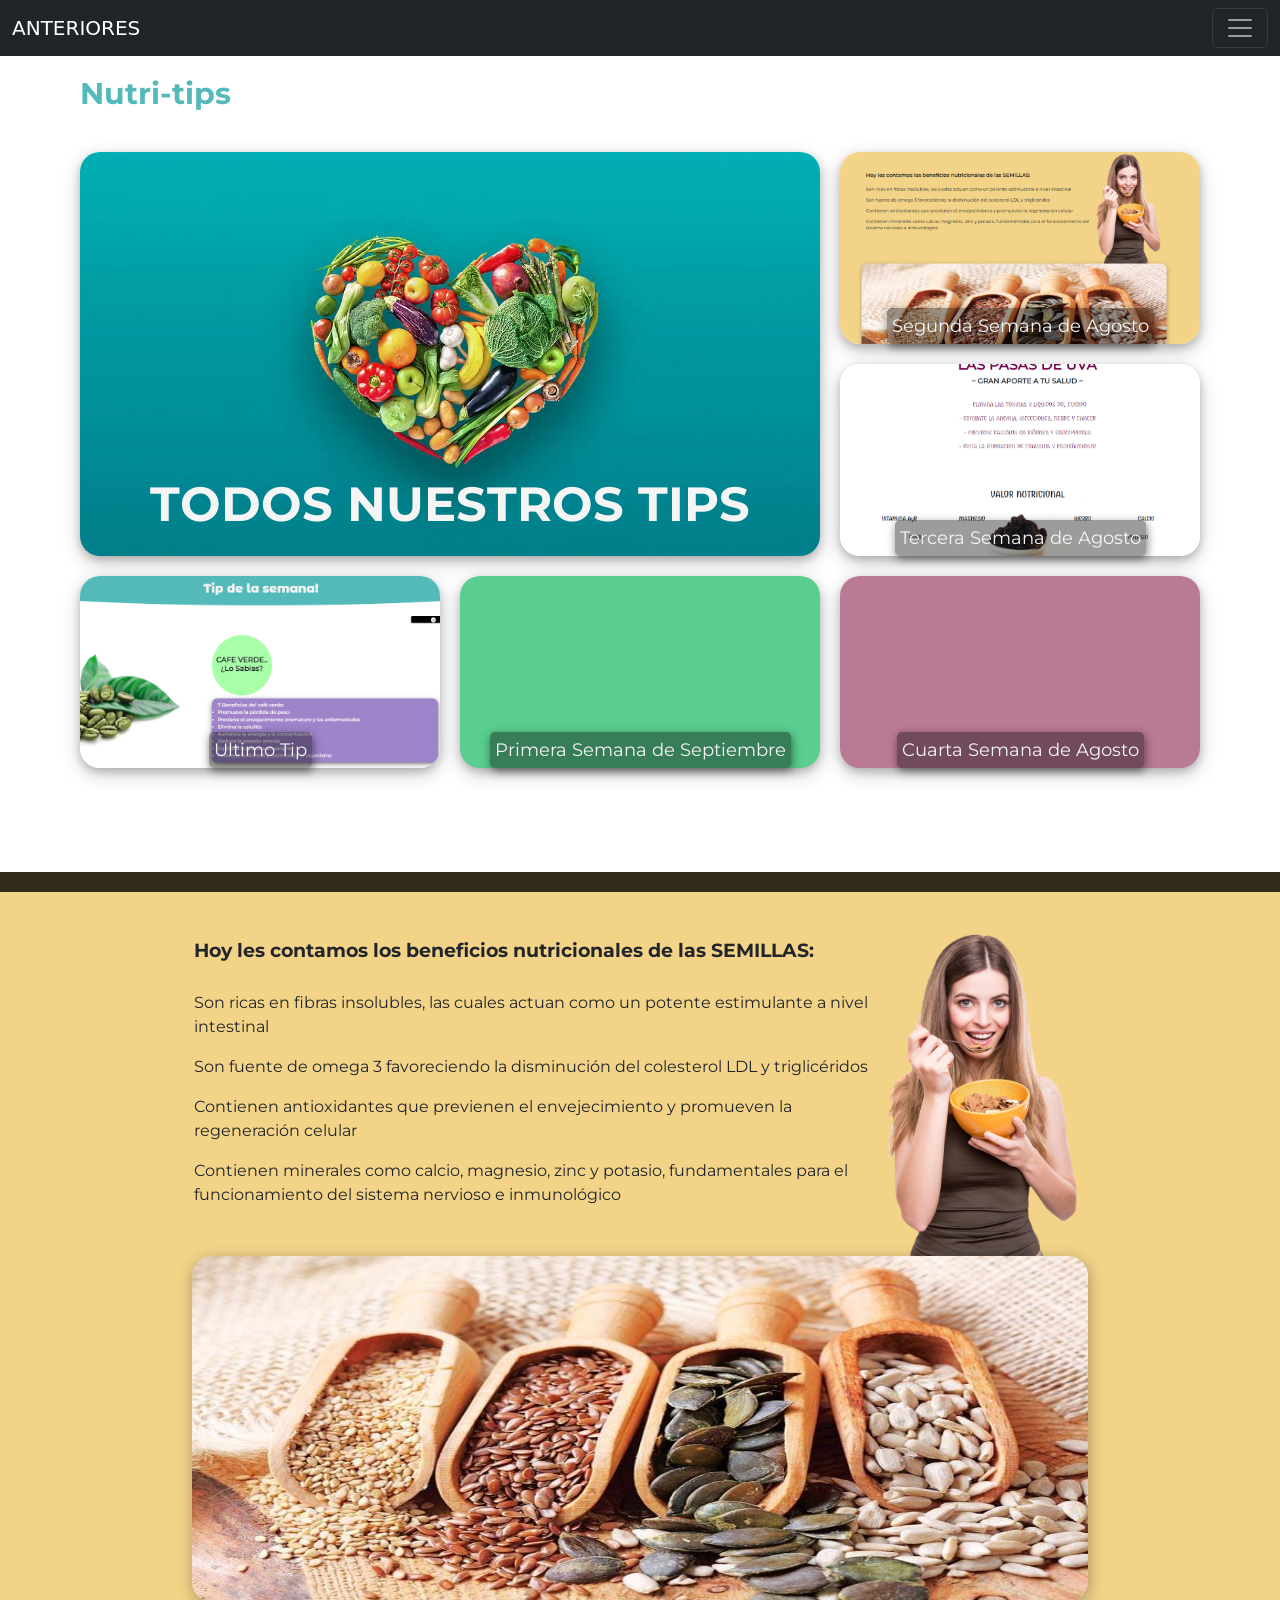
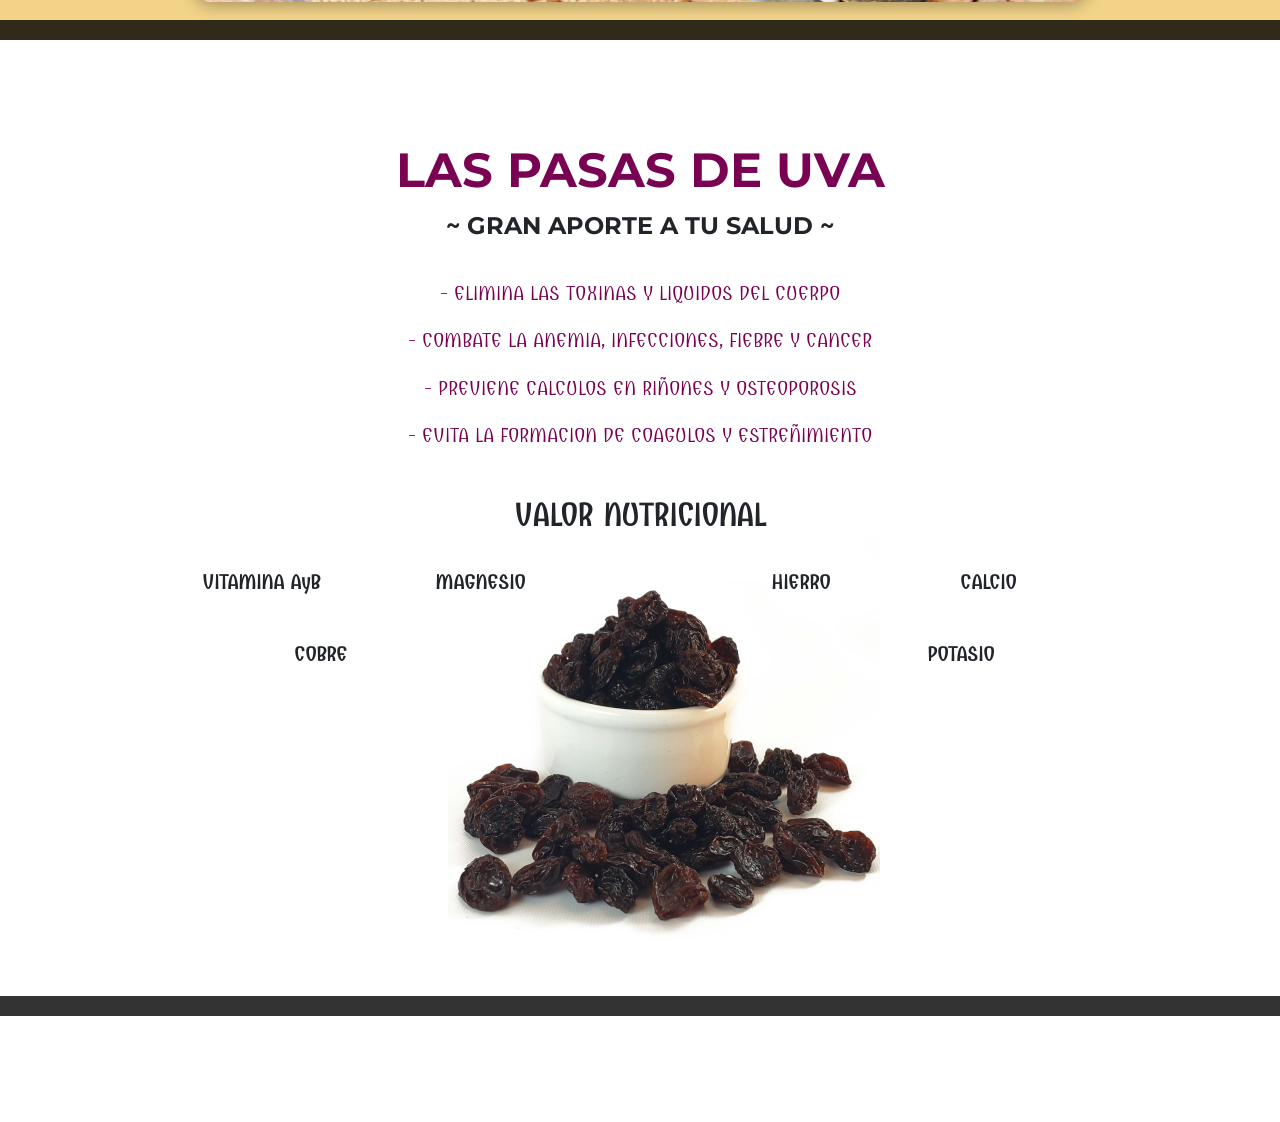
==== pages/anteriores.html @ d532db50 "creacion de la pagina anteriores" ====
<!DOCTYPE html>
<html lang="en">
<head>
    <meta charset="UTF-8">
    <meta http-equiv="X-UA-Compatible" content="IE=edge">
    <meta name="viewport" content="width=device-width, initial-scale=1.0">
    <meta name="description" content="informes del mundo de la nutricion de semanas anteriores">
    <meta name="keywords" content="informacion, nutricion, datos">
    <link href="https://cdn.jsdelivr.net/npm/bootstrap@5.2.0/dist/css/bootstrap.min.css" rel="stylesheet" integrity="sha384-gH2yIJqKdNHPEq0n4Mqa/HGKIhSkIHeL5AyhkYV8i59U5AR6csBvApHHNl/vI1Bx" crossorigin="anonymous">
    <link href="https://fonts.googleapis.com/css2?family=Montserrat:wght@500&display=swap" rel="stylesheet">
    <link href="https://fonts.googleapis.com/css2?family=Combo&display=swap" rel="stylesheet">
    <link href="https://fonts.googleapis.com/css2?family=Montserrat+Alternates:wght@800&display=swap" rel="stylesheet">
    <link href="https://fonts.googleapis.com/css2?family=Abel&family=Edu+VIC+WA+NT+Beginner:wght@500&display=swap" rel="stylesheet">
    <link rel="stylesheet" href="https://cdnjs.cloudflare.com/ajax/libs/animate.css/4.1.1/animate.min.css">
    <link rel="shortcut icon" href="../img/Logo-Nutrian.png" type="image/x-icon">
    <link rel="stylesheet" href="../css/style.css">
    <title>Tips Anteriores</title>
</head>
<body>
    <header>

        <nav class="navbar navbar-dark bg-dark fixed-top row navTips">
            <div class="container-fluid">
                <a class="navbar-brand" href="#">ANTERIORES</a>
                <button class="navbar-toggler" type="button" data-bs-toggle="offcanvas" data-bs-target="#offcanvasDarkNavbar" aria-controls="offcanvasDarkNavbar">
                    <span class="navbar-toggler-icon"></span>
                </button>

                <div class="offcanvas offcanvas-end text-bg-dark" tabindex="-1" id="offcanvasDarkNavbar" aria-labelledby="offcanvasDarkNavbarLabel">

                    <div class="offcanvas-header">
                        <h5 class="offcanvas-title" id="offcanvasDarkNavbarLabel">MENU</h5>
                        <button type="button" class="btn-close btn-close-white" data-bs-dismiss="offcanvas" aria-label="Close"></button>
                    </div>

                    <div class="offcanvas-body">
                        <ul class="navbar-nav justify-content-end flex-grow-1 pe-3">
                            <li class="nav-item">
                                <a class="nav-link active" aria-current="page" href="../index.html">INICIO</a>
                            </li>
                            <li class="nav-item">
                                <a class="nav-link active" aria-current="page" href="./productos.html">PRODUCTOS</a>
                            </li>
                            <li class="nav-item">
                                <a class="nav-link active" aria-current="page" href="./la-tienda.html">LA TIENDA</a>
                            </li>
                            <li class="nav-item">
                                <a class="nav-link active" aria-current="page" href="./contacto.html">CONTACTO</a>
                            </li>
                            <li class="nav-item dropdown">
                                <a class="nav-link dropdown-toggle" href="#" role="button" data-bs-toggle="dropdown" aria-expanded="false">MAS..</a>
                                <ul class="dropdown-menu dropdown-menu-dark">
                                    <li><a class="dropdown-item" href="./mas.html">Tip de la semana</a></li>
                                    <li><hr class="dropdown-divider"></li>
                                    <li><a class="dropdown-item" href="#">Anteriores</a></li>
                                </ul>
                            </li>
                        </ul>
                    </div>                   
                </div>
            </div>
        </nav>

        <div class="h1Tips">
            <h1>Nutri-tips</h1>
        </div>

    </header>
    <main>

        <section class="seccion-1">
            <div class="principal">
                <P>TODOS NUESTROS TIPS</P>
            </div>
            <div class="tipUltimo">
                <a href="./mas.html">Ultimo Tip</a>
            </div>
            <div class="tip-1">
                <a href="#seccion2">Segunda Semana de Agosto</a>
            </div>
            <div class="tip-2">
                <a href="#seccion3">Tercera Semana de Agosto</a>
            </div>
            <div class="tip-3">
                <a href="#seccion4">Cuarta Semana de Agosto</a> 
            </div>
            <div class="tip-4">
                <a href="#seccion5">Primera Semana de Septiembre</a>
            </div>
        </section>

        <section class="seccion-2" id="seccion2">
            <div class="imgCabezaS2">
                <img src="../img/background.image/semilla-encabezado.png" alt="una chica pensativa">
            </div>
            <div class="texto">
                <p class="titulo">Hoy les contamos los beneficios nutricionales de las SEMILLAS:</p>
                <p>Son ricas en fibras insolubles, las cuales actuan como un potente estimulante a nivel intestinal</p>
                <p>Son fuente de omega 3 favoreciendo la disminución del colesterol LDL y triglicéridos</p>
                <p>Contienen antioxidantes que previenen el envejecimiento y promueven la regeneración celular</p>
                <p>Contienen minerales como calcio, magnesio, zinc y potasio, fundamentales para el funcionamiento del sistema nervioso e inmunológico</p>
            </div>
            <div class="imgFondoS2">
             <img src="../img/background.image/tip-semillas.jpg" alt="distintos tipos de semillas">
           </div>
        </section>

        <section class="seccion-3" id="seccion3">
            <div class="tituloS3">
                <h2>LAS PASAS DE UVA</h2>
            </div>
            <div class="subtituloS3">
                <P>~ GRAN APORTE A TU SALUD ~</P>
            </div>
            <div class="textoS3">
                <P>- ELIMINA LAS TOXINAS Y LIQUIDOS DEL CUERPO</P>
                <P>- COMBATE LA ANEMIA, INFECCIONES, FIEBRE Y CANCER</P>
                <P>- PREVIENE CALCULOS EN RIÑONES Y OSTEOPOROSIS</P>
                <P>- EVITA LA FORMACION DE COAGULOS Y ESTREÑIMIENTO</P>
            </div>
            <div class="h3S3">
                <h3>VALOR NUTRICIONAL</h3>
            </div>

            <div class="prop1"><p>VITAMINA AyB</p></div>
            <div class="prop2"><p>MAGNESIO</p></div>
            <div class="prop3"><p>HIERRO</p></div>
            <div class="prop4"><p>CALCIO</p></div>
            <div class="prop5"><p>COBRE</p></div>
            <div class="prop6"><p>POTASIO</p></div>
             
            <div class="imgS3">
                <img src="../img/background.image/tazon-pasas.jpg" alt="plato lleno de pasas de uva">
            </div>

        </section>

        <section class="seccion-4" id="seccion4"></section>
        <section class="seccion-5" id="seccion5"></section>

        

    </main>

    <footer>

    </footer>

    <script src="https://cdn.jsdelivr.net/npm/bootstrap@5.2.0/dist/js/bootstrap.bundle.min.js" integrity="sha384-A3rJD856KowSb7dwlZdYEkO39Gagi7vIsF0jrRAoQmDKKtQBHUuLZ9AsSv4jD4Xa" crossorigin="anonymous"></script>   
</body>
</html>
---- css/style.css ----
* {
  margin: 0;
  padding: 0;
  box-sizing: border-box; }

body .mainProductos .cabeceraProductos .h1Productos, body .tienda .h1Tienda {
  text-align: center;
  color: white;
  font-family: 'Montserrat Alternates', sans-serif; }

body main .seccion-3 .prop1, body main .seccion-3 .prop2, body main .seccion-3 .prop3, body main .seccion-3 .prop4, body main .seccion-3 .prop5, body main .seccion-3 .prop6 {
  display: flex;
  font-weight: bold; }

/* estilos del index*/
body {
  height: 100%; }
  body header {
    display: flex;
    flex-direction: column;
    align-items: center;
    margin-bottom: 40px; }
    body header nav ul li a:hover {
      background: #73A9AD; }
    body header nav div a:hover {
      background: #73A9AD; }
  body .headerIndex {
    border-top: 15px solid transparent;
    border-image: linear-gradient(to right, #34626C, black) 1; }
    body .headerIndex .logoPrincipal {
      width: 230px;
      height: 200px;
      margin: 40px 0; }
    body .headerIndex .logoPrincipal:hover {
      transform: scale(1.2); }
    body .headerIndex .menuNav {
      width: 100%; }
      body .headerIndex .menuNav nav {
        display: flex;
        justify-content: center;
        width: 100%;
        padding-top: 10px; }
        body .headerIndex .menuNav nav ul li {
          display: inline-block; }
    body .headerIndex .indexNav {
      background-image: linear-gradient(to right, #34626C, black); }
      body .headerIndex .indexNav ul li a {
        font-family: 'Abel', sans-serif;
        text-decoration: none;
        color: whitesmoke;
        padding: 10px;
        font-size: 1.3rem;
        margin: 0px; }
      body .headerIndex .indexNav ul li a:hover {
        background: #60A9A6;
        box-shadow: 1px 1px 10px rgba(0, 0, 0, 0.562);
        border-radius: 50px; }
    body .headerIndex div div div img {
      width: auto;
      height: 65vh; }
  body .mainHome {
    display: grid;
    grid-template-columns: 1fr 1fr 1fr 1fr;
    grid-template-rows: 20% 70% 10%;
    grid-template-areas: "h1 h1 h1 h1" "img-1 img-2 img-3 img-4" "button button button button";
    justify-items: center;
    align-items: center; }
    body .mainHome .h1Inicio {
      grid-area: h1;
      margin: 80px 0; }
      body .mainHome .h1Inicio .estiloH1Inicio {
        text-align: center;
        font-family: 'Combo', cursive;
        font-size: 200%;
        font-weight: bold; }
    body .mainHome div img {
      width: 100%;
      height: 80%; }
    body .mainHome div .h3Index {
      font-size: 1.2rem;
      margin: 10px; }
    body .mainHome div p del {
      color: gray; }
    body .mainHome .imgIndex1 {
      grid-area: img-1;
      justify-self: center;
      width: 55%;
      text-align: center; }
    body .mainHome .imgIndex2 {
      grid-area: img-2;
      justify-self: center;
      width: 55%;
      text-align: center; }
    body .mainHome .imgIndex3 {
      grid-area: img-3;
      justify-self: center;
      width: 55%;
      text-align: center; }
    body .mainHome .imgIndex4 {
      grid-area: img-4;
      justify-self: center;
      width: 55%;
      text-align: center; }
    body .mainHome .animacionCard:hover {
      transform: scale(1.3);
      box-shadow: 2px 2px 10px rgba(75, 72, 72, 0.24); }
    body .mainHome button {
      grid-area: button;
      width: 18%;
      height: 2.3rem;
      background-color: black;
      border-radius: 50px; }
      body .mainHome button a {
        text-decoration: none;
        color: white; }
    body .mainHome button:hover {
      transform: scale(1.1);
      box-shadow: 1px 1px 10px black; }
  body footer {
    color: whitesmoke;
    background-color: black;
    overflow: hidden;
    margin-top: 30px;
    font-family: 'Abel', sans-serif;
    display: flex;
    flex-direction: row;
    justify-content: space-between; }
    body footer .logoPago {
      padding: 30px; }
      body footer .logoPago .h2Pago {
        margin-bottom: 10px;
        font-size: 1.5rem; }
      body footer .logoPago img {
        width: 72px;
        height: 37px;
        margin-bottom: 50px;
        padding: 2px; }
    body footer div .h2Posicion {
      margin: 34px 0px 5px 10px;
      font-size: 1.5rem; }
    body footer div .logoRedes {
      display: flex;
      justify-content: center;
      align-items: center;
      margin-right: 220px;
      padding: 5px;
      border-radius: 50%; }
      body footer div .logoRedes .logoI {
        width: 40px;
        height: 40px; }
      body footer div .logoRedes a {
        text-decoration: none; }
        body footer div .logoRedes a .logoStyle {
          color: whitesmoke;
          font-size: 17px;
          margin-top: 10px; }
      body footer div .logoRedes .logoF {
        width: 30px;
        height: 30px;
        padding: 3px;
        margin: 0px 3px 0px 12px; }

/* estilos de productos */
body .headerProductos {
  width: 100%; }
  body .headerProductos .navProductos {
    margin-left: 0;
    margin-right: 0; }

body .mainProductos {
  padding-right: 0; }
  body .mainProductos .cabeceraProductos {
    height: 120px;
    background-color: #3d8676;
    border-bottom-left-radius: 50% 50%;
    border-bottom-right-radius: 50% 50%; }
    body .mainProductos .cabeceraProductos .h1Productos {
      margin-top: 30px; }
  body .mainProductos .row {
    margin-right: 0; }
  body .mainProductos div .lista {
    padding: 10px;
    margin: 30px 0; }
    body .mainProductos div .lista .list-group {
      --bs-list-group-active-bg: #59ce8f;
      --bs-list-group-active-border-color: #59CE8F; }
    body .mainProductos div .lista div h4 {
      padding: 10px;
      border-bottom: 0.5px groove #E1FFEE; }
    body .mainProductos div .lista div .productos {
      margin: 30px 0; }
      body .mainProductos div .lista div .productos .tarjeta {
        margin: 30px 30px;
        padding: 0px;
        font-family: 'Abel', sans-serif; }
      body .mainProductos div .lista div .productos .tarjeta:hover {
        transform: scale(1.3);
        box-shadow: 2px 2px 10px rgba(75, 72, 72, 0.24); }

/* estilos de la-tienda */
body .tienda {
  padding: 0;
  margin-bottom: 0; }
  body .tienda .navTienda {
    position: static;
    width: 100%; }
  body .tienda .h1Tienda {
    display: flex;
    justify-content: center;
    align-items: center;
    margin: 0;
    width: 100%;
    height: 18vh;
    background-color: #B97A95;
    border-bottom-left-radius: 50% 50%;
    border-bottom-right-radius: 50% 50%; }

body .mainLaTienda {
  display: grid;
  grid-template-columns: 1.3fr 1fr;
  grid-template-rows: 60% 10% 30%;
  grid-template-areas: "portada portada" "ubicacion ubicacion" "mainLaTienda1 mainLaTienda2";
  column-gap: 10px;
  height: auto; }
  body .mainLaTienda .portada {
    grid-area: portada;
    display: flex;
    justify-content: center; }
    body .mainLaTienda .portada img {
      width: 60%;
      height: 95%; }
  body .mainLaTienda .ubicacion {
    grid-area: ubicacion;
    display: flex;
    justify-content: left;
    align-items: center;
    font-family: 'Abel', sans-serif;
    font-size: 20px; }
    body .mainLaTienda .ubicacion p {
      margin-top: 20px; }
    body .mainLaTienda .ubicacion img {
      width: 50px;
      height: 60px; }
  body .mainLaTienda .mainLaTienda1 {
    grid-area: mainLaTienda1;
    margin: 10px 0 0 60px;
    height: auto; }
    body .mainLaTienda .mainLaTienda1 .mapa {
      width: 70%; }
  body .mainLaTienda .mainLaTienda2 {
    grid-area: mainLaTienda2;
    display: flex;
    flex-direction: column; }
    body .mainLaTienda .mainLaTienda2 .tiendaIcon {
      display: flex;
      align-items: center;
      padding: 10px; }
      body .mainLaTienda .mainLaTienda2 .tiendaIcon .p-icon {
        margin: 10px;
        align-items: center;
        font-family: 'Abel', sans-serif; }

/* estilos contacto */
.hojaContacto {
  display: grid;
  grid-template-columns: 1fr 1fr;
  grid-template-rows: 10% 60% 30%;
  grid-template-areas: "header header" "main main" "footer footer";
  background-image: url(../img/background.image/fondo.contacto.jpg);
  background-size: 100vw 100vh;
  background-attachment: fixed;
  background-position: center;
  background-repeat: no-repeat;
  height: 130vh; }
  .hojaContacto .headerContacto {
    grid-area: header; }
    .hojaContacto .headerContacto .navContacto {
      margin-left: 0;
      margin-bottom: 10px; }
  .hojaContacto .mainContacto {
    grid-area: main;
    margin-bottom: 40px; }
    .hojaContacto .mainContacto .formulario {
      width: 90%;
      max-width: 600px;
      margin: auto;
      background: rgba(0, 0, 1, 0.6);
      font-family: 'Abel', sans-serif;
      font-size: 20px;
      color: whitesmoke;
      border-radius: 10px; }
      .hojaContacto .mainContacto .formulario fieldset .form {
        padding: 10px;
        margin: 5px; }
        .hojaContacto .mainContacto .formulario fieldset .form label {
          padding: 3px;
          margin-right: 20px; }
        .hojaContacto .mainContacto .formulario fieldset .form input {
          width: 250px;
          height: 25px;
          border-radius: 10px;
          border-style: hidden; }
      .hojaContacto .mainContacto .formulario fieldset .formDistinto {
        display: flex;
        flex-direction: column;
        padding: 10px;
        margin: 5px; }
        .hojaContacto .mainContacto .formulario fieldset .formDistinto input {
          width: 500px;
          height: 100px;
          margin: 10px 0 10px 0;
          border-radius: 10px;
          border-style: hidden; }
      .hojaContacto .mainContacto .formulario fieldset .formButton {
        display: flex;
        justify-content: space-around;
        padding: 5px; }
        .hojaContacto .mainContacto .formulario fieldset .formButton input {
          width: 10rem;
          height: 1.5rem;
          border-radius: 10px;
          border-style: hidden;
          font-family: 'Abel', sans-serif;
          font-size: 90%; }
  .hojaContacto .footerStyleContacto {
    grid-area: footer; }

/* estilos Mas.. */
body .headerMas {
  display: flex;
  flex-direction: column;
  align-items: center;
  margin-bottom: 20px;
  padding: 0; }
  body .headerMas .navTienda {
    position: static;
    width: 100%; }
  body .headerMas .encabezado {
    width: 100%;
    height: 100px;
    background: #54BAB9;
    text-align: center;
    border-bottom-left-radius: 50% 50%;
    border-bottom-right-radius: 50% 50%; }
    body .headerMas .encabezado .h1Mas {
      font-family: 'Montserrat Alternates', sans-serif;
      margin: 20px 0;
      color: whitesmoke;
      font-size: 2.5rem; }

body .mainMas {
  display: grid;
  grid-template-columns: 1fr 1.3fr;
  grid-template-rows: 10% 90%;
  grid-template-areas: "button button"  "imgMas textoTip";
  align-items: center;
  height: 100%; }
  body .mainMas .imgMas {
    grid-area: imgMas;
    display: flex;
    justify-content: center; }
    body .mainMas .imgMas img {
      width: 80%;
      height: 100%; }
  body .mainMas .textoTip {
    grid-area: textoTip;
    font-family: 'Montserrat', sans-serif;
    margin: 40px 5px; }
    body .mainMas .textoTip .estiloTip {
      grid-area: estiloTip;
      display: flex;
      justify-content: start;
      align-items: center;
      width: 200px;
      height: 200px;
      border-radius: 100px;
      background-color: #59ff5986;
      text-align: center; }
      body .mainMas .textoTip .estiloTip h2 {
        font-size: 1.5rem;
        font-weight: bold;
        padding: 10px; }
    body .mainMas .textoTip .listaTip {
      grid-area: listaTip;
      margin: 0;
      font-size: 1rem;
      background-color: #A084CA;
      color: white;
      width: 75%;
      border-radius: 20px;
      box-shadow: 0 4px 8px 0 rgba(0, 0, 0, 0.3), 0 6px 20px 0 rgba(0, 0, 0, 0.3); }
      body .mainMas .textoTip .listaTip ul {
        margin: 10px;
        padding: 10px; }
  body .mainMas .anteriores {
    grid-area: button;
    display: flex;
    justify-content: right;
    margin-right: 50px; }
    body .mainMas .anteriores button {
      display: inline-flex;
      align-items: center;
      justify-content: center;
      width: 18%;
      height: auto;
      background-color: black;
      color: white;
      font-family: 'Montserrat', sans-serif;
      border: none;
      border-radius: 5px; }
      body .mainMas .anteriores button .icono {
        padding: 0 15px; }
      body .mainMas .anteriores button a {
        text-decoration: none;
        color: whitesmoke;
        font-size: auto; }
    body .mainMas .anteriores button:hover {
      background-color: #59ce8f;
      box-shadow: 1px 1px 7px black; }

/* Estilos de Nutritips */
body header .navTips {
  position: static;
  width: 100%; }

body header .h1Tips {
  width: 100%; }
  body header .h1Tips h1 {
    font-family: 'Montserrat', sans-serif;
    font-size: 1.9rem;
    font-weight: bold;
    color: #54BAB9;
    margin: 20px 0 0 80px; }

body main .seccion-1 {
  display: grid;
  height: 50vw;
  margin: 15px 80px 80px 80px;
  grid-template-columns: 1fr 1fr 1fr;
  grid-template-rows: 30% 30% 30%;
  grid-template-areas: "principal principal tip-1" "principal principal tip-2"  "tipUltimo tip-4 tip-3";
  gap: 20px; }
  body main .seccion-1 div a {
    text-decoration: none;
    padding: 5px;
    color: whitesmoke;
    background-color: rgba(0, 0, 0, 0.39);
    border-radius: 5px;
    box-shadow: 1px 3px 10px rgba(0, 0, 0, 0.5); }
  body main .seccion-1 div a:hover {
    font-size: 1.3rem; }
  body main .seccion-1 .principal {
    grid-area: principal;
    background-image: url(../img/background.image/nutritip-principal.webp);
    border-radius: 20px;
    box-shadow: 0 4px 8px 0 rgba(0, 0, 0, 0.2), 0 6px 20px 0 rgba(0, 0, 0, 0.19);
    color: whitesmoke;
    font-family: 'Montserrat', sans-serif;
    font-size: 1.1rem;
    font-weight: 400;
    display: flex;
    justify-content: center;
    align-items: flex-end;
    background-repeat: no-repeat;
    background-size: cover;
    background-position: center; }
    body main .seccion-1 .principal p {
      font-size: 3rem;
      font-weight: bold; }
  body main .seccion-1 .tip-1 {
    grid-area: tip-1;
    background-image: url(../img/background.image/mas-page2.PNG);
    border-radius: 20px;
    box-shadow: 0 4px 8px 0 rgba(0, 0, 0, 0.2), 0 6px 20px 0 rgba(0, 0, 0, 0.19);
    color: whitesmoke;
    font-family: 'Montserrat', sans-serif;
    font-size: 1.1rem;
    font-weight: 400;
    display: flex;
    justify-content: center;
    align-items: flex-end;
    background-repeat: no-repeat;
    background-size: cover;
    background-position: center; }
  body main .seccion-1 .tip-2 {
    grid-area: tip-2;
    background-image: url(../img/background.image/mas-page3.PNG);
    border-radius: 20px;
    box-shadow: 0 4px 8px 0 rgba(0, 0, 0, 0.2), 0 6px 20px 0 rgba(0, 0, 0, 0.19);
    color: whitesmoke;
    font-family: 'Montserrat', sans-serif;
    font-size: 1.1rem;
    font-weight: 400;
    display: flex;
    justify-content: center;
    align-items: flex-end;
    background-repeat: no-repeat;
    background-size: cover;
    background-position: center; }
  body main .seccion-1 .tip-3 {
    grid-area: tip-3;
    background-color: #B97A95;
    border-radius: 20px;
    box-shadow: 0 4px 8px 0 rgba(0, 0, 0, 0.2), 0 6px 20px 0 rgba(0, 0, 0, 0.19);
    color: whitesmoke;
    font-family: 'Montserrat', sans-serif;
    font-size: 1.1rem;
    font-weight: 400;
    display: flex;
    justify-content: center;
    align-items: flex-end;
    background-repeat: no-repeat;
    background-size: cover;
    background-position: center; }
  body main .seccion-1 .tip-4 {
    grid-area: tip-4;
    background-color: #59CE8F;
    border-radius: 20px;
    box-shadow: 0 4px 8px 0 rgba(0, 0, 0, 0.2), 0 6px 20px 0 rgba(0, 0, 0, 0.19);
    color: whitesmoke;
    font-family: 'Montserrat', sans-serif;
    font-size: 1.1rem;
    font-weight: 400;
    display: flex;
    justify-content: center;
    align-items: flex-end;
    background-repeat: no-repeat;
    background-size: cover;
    background-position: center; }
  body main .seccion-1 .tipUltimo {
    grid-area: tipUltimo;
    background-image: url(../img/background.image/mas-page.PNG);
    border-radius: 20px;
    box-shadow: 0 4px 8px 0 rgba(0, 0, 0, 0.2), 0 6px 20px 0 rgba(0, 0, 0, 0.19);
    color: whitesmoke;
    font-family: 'Montserrat', sans-serif;
    font-size: 1.1rem;
    font-weight: 400;
    display: flex;
    justify-content: center;
    align-items: flex-end;
    background-repeat: no-repeat;
    background-size: cover;
    background-position: center; }

body main .seccion-2 {
  display: grid;
  height: 60vw;
  grid-template-columns: 2.2fr 1fr;
  grid-template-rows: 50% 50%;
  grid-template-areas: "texto img-encabezado" "img-fondo img-fondo";
  background-color: #F2D388;
  border-top: 20px solid rgba(0, 0, 0, 0.8);
  border-bottom: 20px solid rgba(0, 0, 0, 0.8);
  font-family: 'Montserrat', sans-serif;
  margin-bottom: 80px; }
  body main .seccion-2 .imgCabezaS2 {
    grid-area: img-encabezado;
    display: flex;
    align-items: flex-end;
    margin-right: 80px; }
    body main .seccion-2 .imgCabezaS2 img {
      height: 95%; }
  body main .seccion-2 .texto {
    grid-area: texto;
    display: flex;
    flex-direction: column;
    justify-content: center;
    text-align: start;
    margin-left: 22%; }
    body main .seccion-2 .texto .titulo {
      font-size: 1.2rem;
      font-weight: bold;
      padding: 10px 0; }
  body main .seccion-2 .imgFondoS2 {
    grid-area: img-fondo;
    height: 100%;
    display: flex;
    justify-content: center;
    margin: 0 80px; }
    body main .seccion-2 .imgFondoS2 img {
      width: 80%;
      height: 95%;
      border-radius: 20px;
      box-shadow: 1px 4px 15px rgba(0, 0, 0, 0.3); }

body main .seccion-3 {
  display: grid;
  grid-template-columns: 1fr 1fr 1fr 1fr;
  grid-template-rows: 10% 8% 25% 8% 7% 7% 35%;
  grid-template-areas: "h2 h2 h2 h2" "subtitulo subtitulo subtitulo subtitulo" "textos3 textos3 textos3 textos3" "h3 h3 h3 h3" "prop1 prop2 prop3 prop4" "prop5 prop5 prop6 prop6" "imgs3 imgs3 imgs3 imgs3";
  height: 70vw;
  font-family: 'Combo', cursive;
  border-bottom: 20px solid rgba(0, 0, 0, 0.8); }
  body main .seccion-3 .tituloS3 {
    grid-area: h2;
    display: flex;
    justify-content: center;
    font-family: 'Montserrat', sans-serif;
    align-items: flex-end; }
    body main .seccion-3 .tituloS3 h2 {
      color: #790252;
      font-size: 3rem;
      font-weight: bold; }
  body main .seccion-3 .subtituloS3 {
    grid-area: subtitulo;
    display: flex;
    justify-content: center;
    font-family: 'Montserrat', sans-serif;
    font-size: 1.5rem;
    font-weight: bold; }
  body main .seccion-3 .textoS3 {
    grid-area: textos3;
    display: flex;
    flex-direction: column;
    align-items: center; }
    body main .seccion-3 .textoS3 p {
      font-size: 1.3rem;
      color: #790252;
      font-weight: 400; }
  body main .seccion-3 .h3S3 {
    grid-area: h3;
    display: flex;
    justify-content: center;
    font-family: 'Montserrat', sans-serif;
    align-items: flex-start; }
    body main .seccion-3 .h3S3 h3 {
      font-family: 'Combo', cursive;
      font-weight: bold;
      font-size: 2rem; }
  body main .seccion-3 .prop1 {
    grid-area: prop1;
    justify-content: end; }
    body main .seccion-3 .prop1 p {
      font-size: 1.3rem; }
  body main .seccion-3 .prop2 {
    grid-area: prop2;
    justify-content: center; }
    body main .seccion-3 .prop2 p {
      font-size: 1.3rem; }
  body main .seccion-3 .prop3 {
    grid-area: prop3;
    justify-content: center; }
    body main .seccion-3 .prop3 p {
      font-size: 1.3rem; }
  body main .seccion-3 .prop4 {
    grid-area: prop4;
    justify-content: start; }
    body main .seccion-3 .prop4 p {
      font-size: 1.3rem; }
  body main .seccion-3 .prop5 {
    grid-area: prop5;
    justify-content: center; }
    body main .seccion-3 .prop5 p {
      font-size: 1.3rem;
      padding: 10px; }
  body main .seccion-3 .prop6 {
    grid-area: prop6;
    justify-content: center; }
    body main .seccion-3 .prop6 p {
      font-size: 1.3rem;
      padding: 10px; }
  body main .seccion-3 div p {
    z-index: 1; }
  body main .seccion-3 .imgS3 {
    grid-area: imgs3;
    height: 100%; }
    body main .seccion-3 .imgS3 img {
      position: relative;
      top: -50%;
      left: 35%;
      z-index: 0; }

body main .seccion-4 {
  display: grid;
  grid-template-columns: auto;
  grid-template-rows: auto;
  /*grid-template-areas: ;*/ }

body main .seccion-5 {
  display: grid;
  grid-template-columns: auto;
  grid-template-rows: auto;
  /*grid-template-areas: ;*/ }

/* Media Queries */
@media screen and (max-width: 800px) {
  /* index */
  body header .menuNav {
    display: flex;
    flex-direction: column;
    flex-wrap: wrap;
    width: auto; }
    body header .menuNav .indexNav {
      width: auto; }
      body header .menuNav .indexNav ul {
        display: flex;
        flex-wrap: nowrap;
        padding-left: 0;
        margin-bottom: 0; }
        body header .menuNav .indexNav ul li {
          width: auto; }
          body header .menuNav .indexNav ul li a {
            width: auto;
            height: auto; }
    body header .menuNav div div div img {
      height: auto; }
  body .mainHome {
    display: flex;
    flex-direction: column;
    align-content: center; }
    body .mainHome button {
      width: auto; }
  body footer {
    display: flex;
    flex-direction: column; }
    body footer .logoPago {
      margin: 0;
      padding: 10px; }
      body footer .logoPago img {
        margin: 5px; }
    body footer div .logoRedes {
      justify-content: start;
      width: 100%; }
  /* Productos */
  body .mainProductos div .lista {
    width: 100%; }
  /* La Tienda */
  body .tienda {
    display: flex;
    flex-direction: column;
    height: auto; }
    body .tienda .h1Tienda {
      height: 230px;
      background-size: cover;
      background-position: center;
      background-repeat: no-repeat; }
  body .mainLaTienda {
    display: flex;
    flex-direction: column;
    height: auto; }
  /* contacto */
  .hojaContacto {
    display: flex;
    flex-direction: column;
    background-size: cover;
    background-attachment: fixed;
    background-position: center;
    background-repeat: no-repeat;
    height: 100%; }
    .hojaContacto .mainContacto .formulario {
      width: 100%;
      margin: 30px 0; }
      .hojaContacto .mainContacto .formulario fieldset .form {
        display: flex;
        flex-direction: column; }
        .hojaContacto .mainContacto .formulario fieldset .form input {
          width: auto; }
      .hojaContacto .mainContacto .formulario fieldset .formDistinto input {
        width: 100%; }
      .hojaContacto .mainContacto .formulario fieldset .formButton {
        padding: 0x;
        gap: 2px; }
        .hojaContacto .mainContacto .formulario fieldset .formButton input {
          width: 70%; }
    .hojaContacto .footerStyleContacto {
      display: none; }
  /* Mas.. */
  body .headerMas .encabezado {
    height: auto; }
  body .mainMas {
    display: flex;
    flex-direction: column;
    height: auto; }
    body .mainMas .anteriores {
      width: 100%;
      height: auto;
      margin-bottom: 30px; }
      body .mainMas .anteriores .buttonMas {
        width: auto; }
    body .mainMas .textoTip {
      display: flex;
      flex-direction: column;
      align-items: center;
      width: 100%; }
      body .mainMas .textoTip .listaTip {
        width: auto; } }
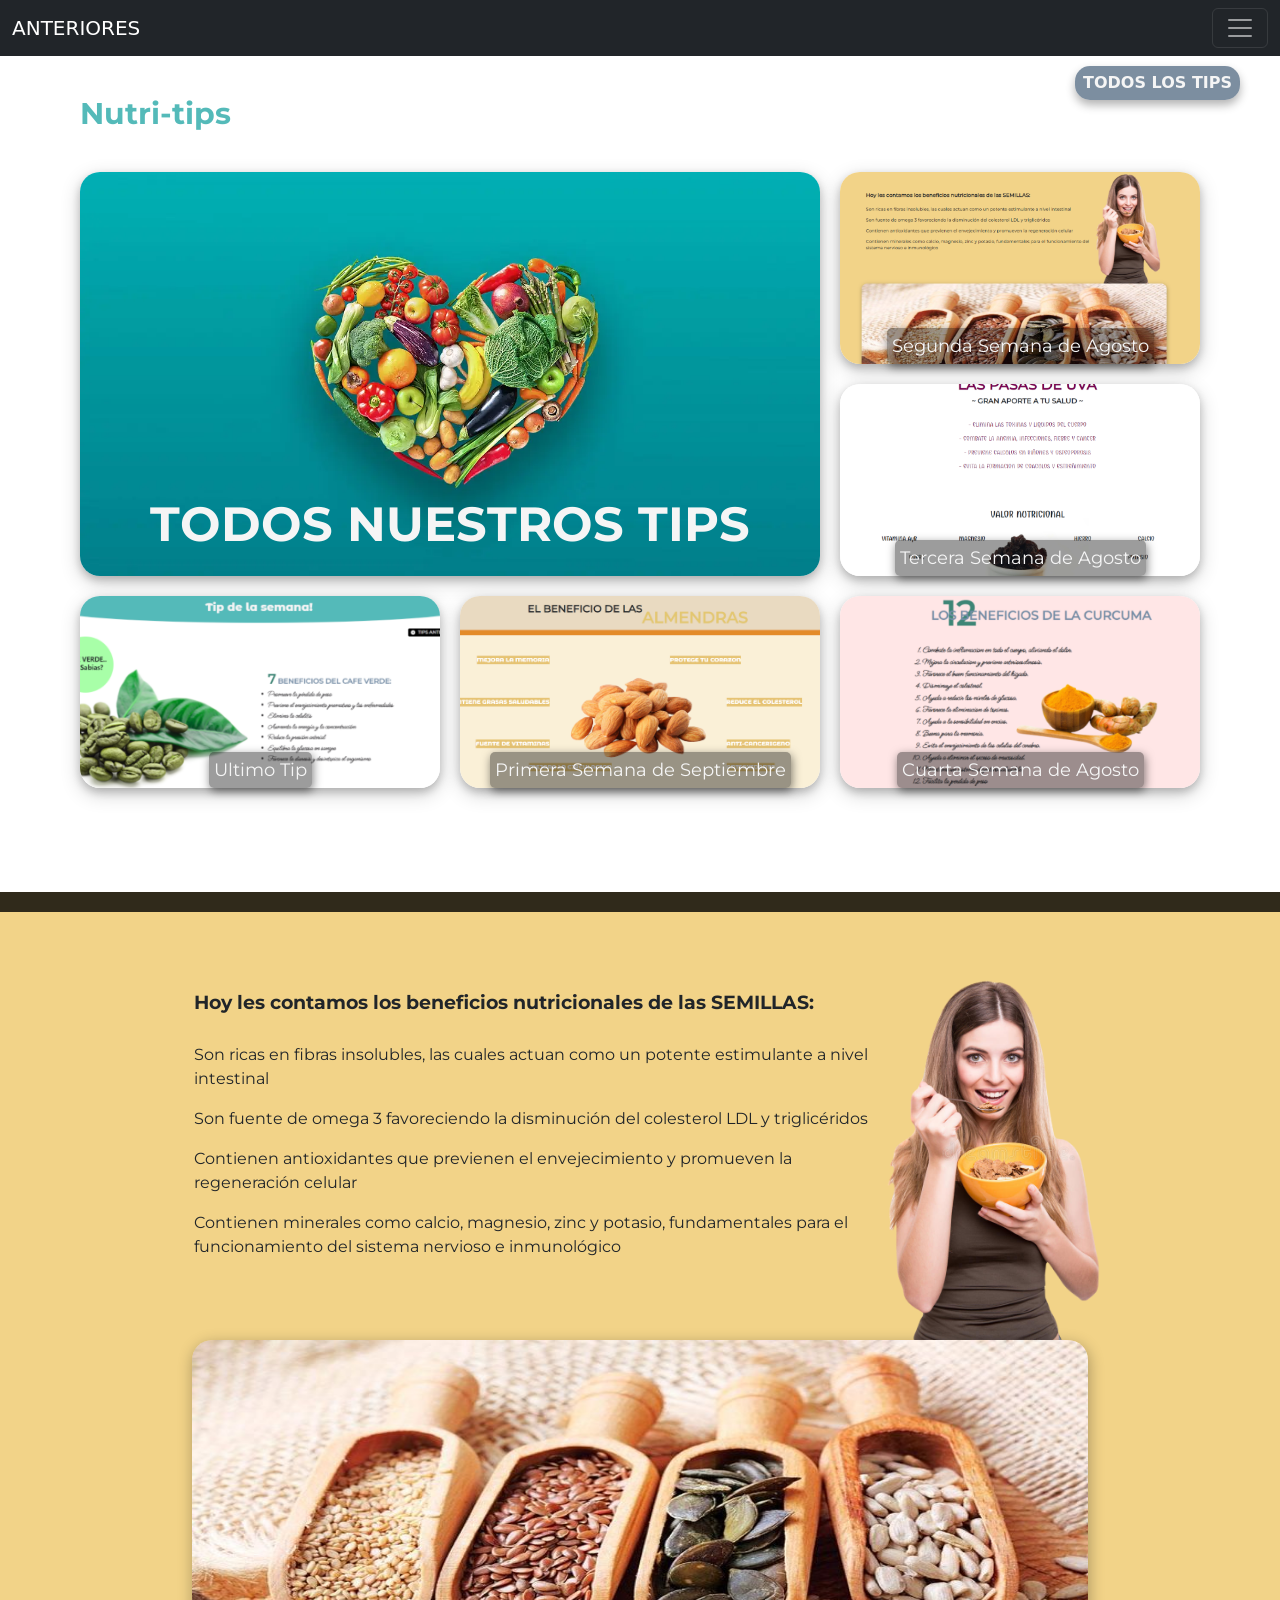
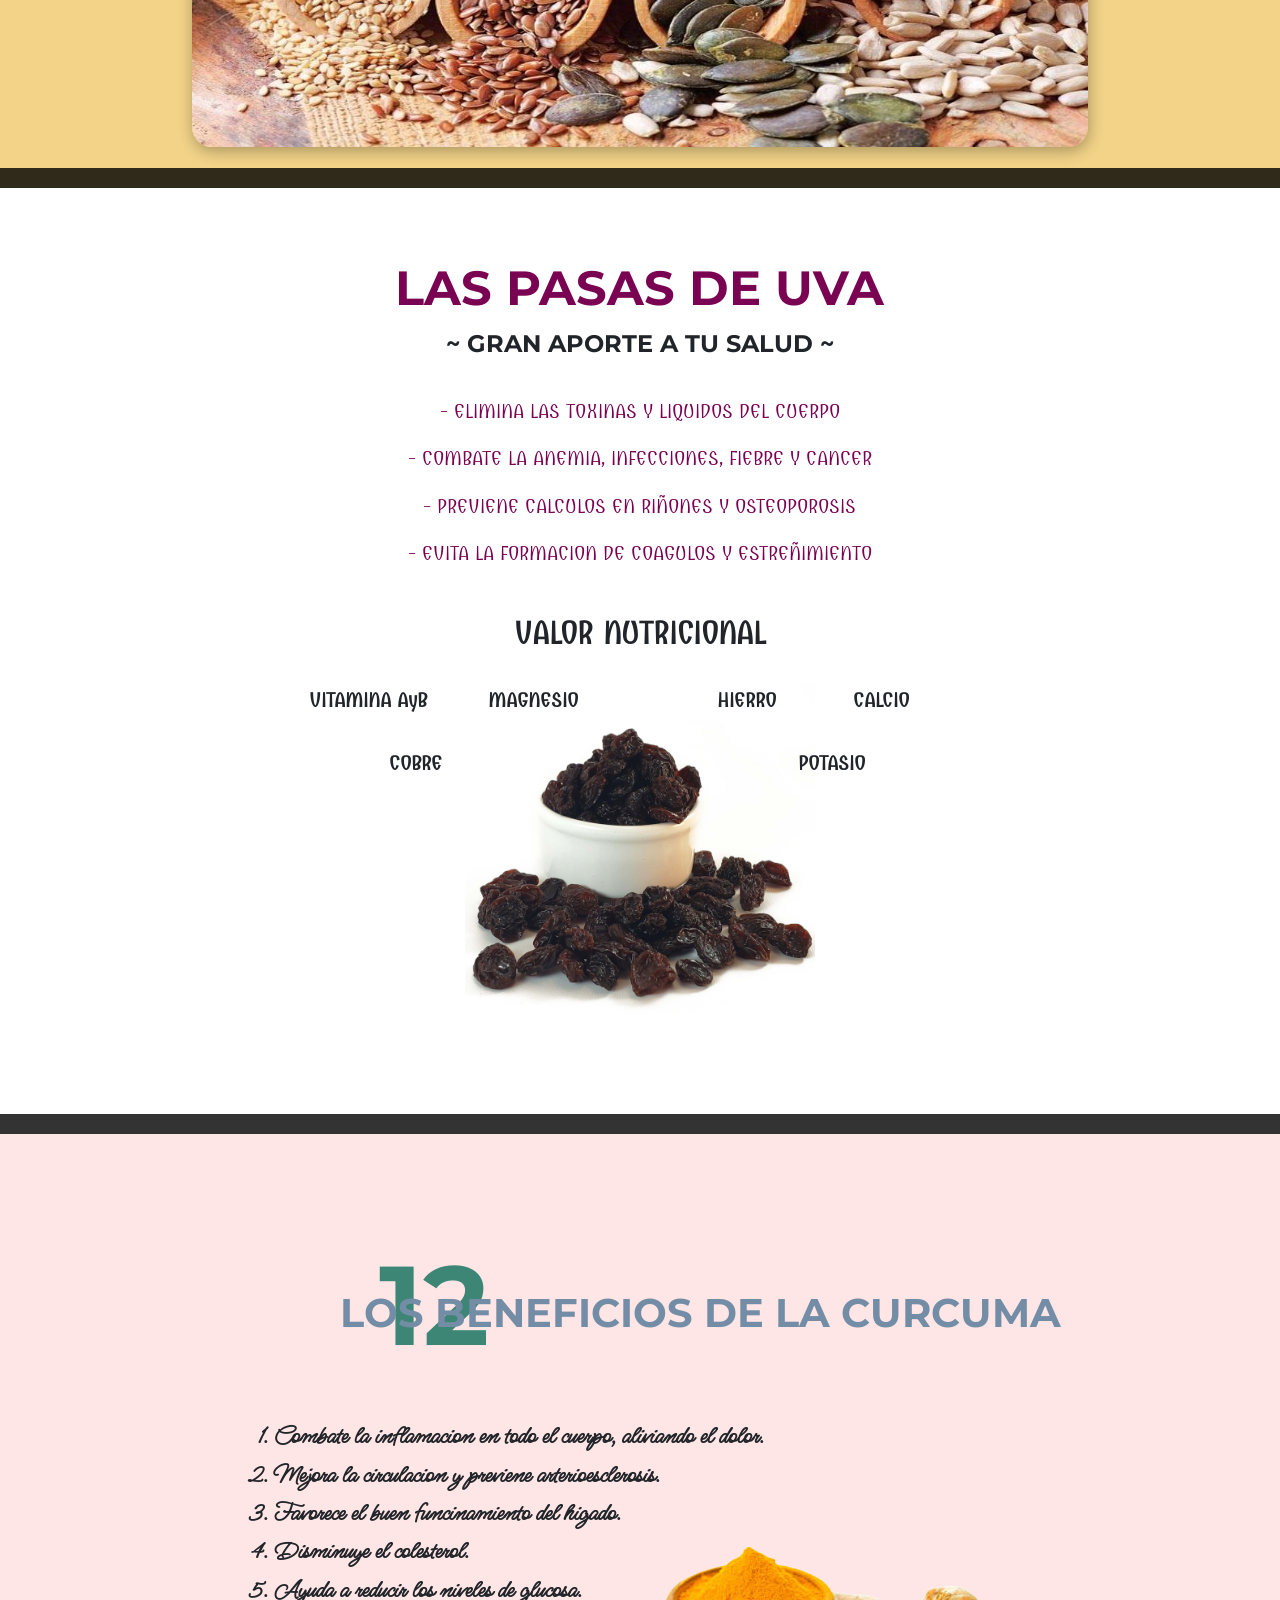
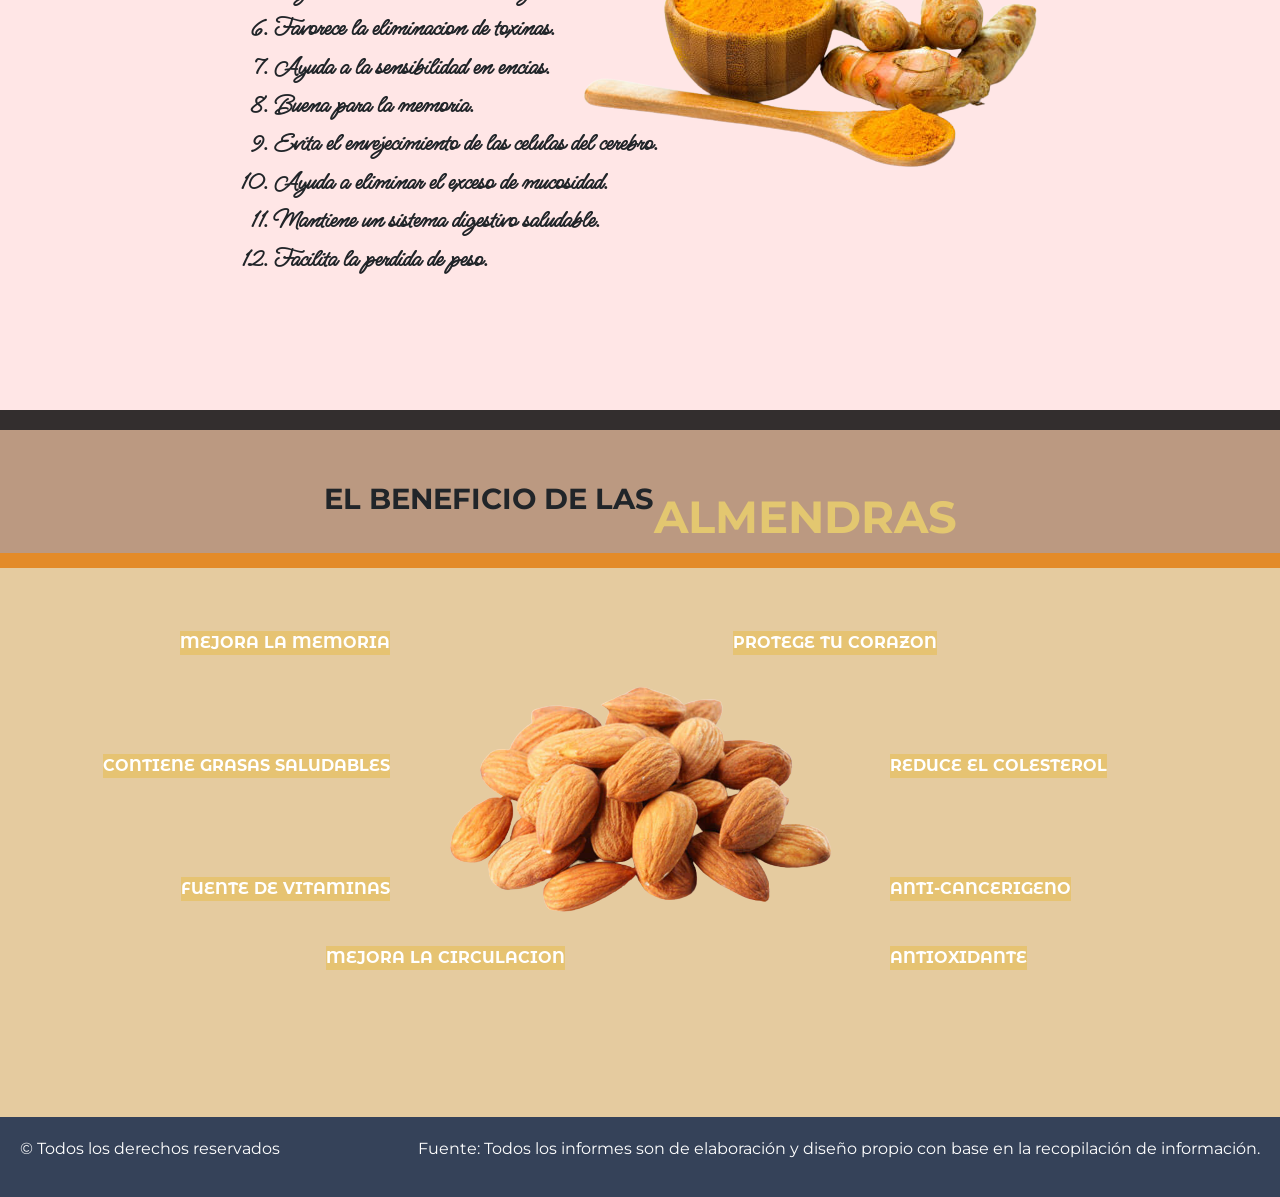
==== commit aca1f853: "entrega final del proyecto" ====
--- a/pages/anteriores.html
+++ b/pages/anteriores.html
@@ -9,6 +9,7 @@
     <link href="https://cdn.jsdelivr.net/npm/bootstrap@5.2.0/dist/css/bootstrap.min.css" rel="stylesheet" integrity="sha384-gH2yIJqKdNHPEq0n4Mqa/HGKIhSkIHeL5AyhkYV8i59U5AR6csBvApHHNl/vI1Bx" crossorigin="anonymous">
     <link href="https://fonts.googleapis.com/css2?family=Montserrat:wght@500&display=swap" rel="stylesheet">
     <link href="https://fonts.googleapis.com/css2?family=Combo&display=swap" rel="stylesheet">
+    <link href="https://fonts.googleapis.com/css2?family=Ms+Madi&display=swap" rel="stylesheet">
     <link href="https://fonts.googleapis.com/css2?family=Montserrat+Alternates:wght@800&display=swap" rel="stylesheet">
     <link href="https://fonts.googleapis.com/css2?family=Abel&family=Edu+VIC+WA+NT+Beginner:wght@500&display=swap" rel="stylesheet">
     <link rel="stylesheet" href="https://cdnjs.cloudflare.com/ajax/libs/animate.css/4.1.1/animate.min.css">
@@ -61,6 +62,10 @@
             </div>
         </nav>
 
+        <div class="buttonTop" id="seccion1">
+            <a href="#seccion1">TODOS LOS TIPS</a>
+        </div>
+
         <div class="h1Tips">
             <h1>Nutri-tips</h1>
         </div>
@@ -70,7 +75,7 @@
 
         <section class="seccion-1">
             <div class="principal">
-                <P>TODOS NUESTROS TIPS</P>
+                <p>TODOS NUESTROS TIPS</p>
             </div>
             <div class="tipUltimo">
                 <a href="./mas.html">Ultimo Tip</a>
@@ -135,15 +140,59 @@
 
         </section>
 
-        <section class="seccion-4" id="seccion4"></section>
-        <section class="seccion-5" id="seccion5"></section>
-
-        
+        <section class="seccion-4" id="seccion4">
+            <div class="tituloS4">
+                <h2>
+                    <span>12</span>
+                    LOS BENEFICIOS DE LA CURCUMA
+                </h2>
+            </div>
+            <div class="textoS4">
+                <ol>
+                    <li>Combate la inflamacion en todo el cuerpo, aliviando el dolor.</li>
+                    <li>Mejora la circulacion y previene arterioesclerosis.</li>
+                    <li>Favorece el buen funcinamiento del higado.</li>
+                    <li>Disminuye el colesterol.</li>
+                    <li>Ayuda a reducir los niveles de glucosa.</li>
+                    <li>Favorece la eliminacion de toxinas.</li>
+                    <li>Ayuda a la sensibilidad en encias.</li>
+                    <li>Buena para la memoria.</li>
+                    <li>Evita el envejecimiento de las celulas del cerebro.</li>
+                    <li>Ayuda a eliminar el exceso de mucosidad.</li>
+                    <li>Mantiene un sistema digestivo saludable.</li>
+                    <li>Facilita la perdida de peso.</li>
+                </ol>
+            </div>
+            <div class="imgS4">
+                <img src="../img/background.image/curcuma.png" alt="curcuma molida en tazon y entera">
+            </div>
+        </section>
+
+        <section class="seccion-5" id="seccion5">
+            <div class="tituloS5">
+                <p>EL BENEFICIO DE LAS</p>
+                <H2>ALMENDRAS</H2>
+            </div>
+
+            <div class="atributo1"><p>MEJORA LA MEMORIA</p></div>
+            <div class="atributo2"><p>PROTEGE TU CORAZON</p></div>
+            <div class="atributo3"><p>CONTIENE GRASAS SALUDABLES</p></div>
+            <div class="atributo4"><p>REDUCE EL COLESTEROL</p></div>
+            <div class="atributo5"><p>FUENTE DE VITAMINAS</p></div>
+            <div class="atributo6"><p>ANTI-CANCERIGENO</p></div>
+            <div class="atributo7"><p>MEJORA LA CIRCULACION</p></div>
+            <div class="atributo8"><p>ANTIOXIDANTE</p></div>
+
+            <div class="imgS5">
+                <img src="../img/background.image/almendras-seccion5.png" alt="almendras sueltas">
+            </div>
+        </section>
 
     </main>
 
-    <footer>
-
+    <footer class="footerAnteriores">
+        <p>© Todos los derechos reservados</p>
+        <p>Fuente: Todos los informes son de elaboración y diseño propio con base en la recopilación de información.</p>
     </footer>
 
     <script src="https://cdn.jsdelivr.net/npm/bootstrap@5.2.0/dist/js/bootstrap.bundle.min.js" integrity="sha384-A3rJD856KowSb7dwlZdYEkO39Gagi7vIsF0jrRAoQmDKKtQBHUuLZ9AsSv4jD4Xa" crossorigin="anonymous"></script>   
--- a/css/style.css
+++ b/css/style.css
@@ -11,6 +11,17 @@
 body main .seccion-3 .prop1, body main .seccion-3 .prop2, body main .seccion-3 .prop3, body main .seccion-3 .prop4, body main .seccion-3 .prop5, body main .seccion-3 .prop6 {
   display: flex;
   font-weight: bold; }
+
+body main .seccion-5 .atributo1, body main .seccion-5 .atributo2, body main .seccion-5 .atributo3, body main .seccion-5 .atributo4, body main .seccion-5 .atributo5, body main .seccion-5 .atributo6, body main .seccion-5 .atributo7, body main .seccion-5 .atributo8 {
+  display: flex;
+  background-color: #E5CB9F; }
+
+body main .seccion-5 .atributo1 p, body main .seccion-5 .atributo2 p, body main .seccion-5 .atributo3 p, body main .seccion-5 .atributo4 p, body main .seccion-5 .atributo5 p, body main .seccion-5 .atributo6 p, body main .seccion-5 .atributo7 p, body main .seccion-5 .atributo8 p {
+  font-family: 'Montserrat Alternates', sans-serif;
+  font-size: 1rem;
+  color: white;
+  font-weight: bold;
+  background-color: #e6c372; }
 
 /* estilos del index*/
 body {
@@ -356,74 +367,72 @@
 
 body .mainMas {
   display: grid;
-  grid-template-columns: 1fr 1.3fr;
-  grid-template-rows: 10% 90%;
+  grid-template-columns: 1fr 1fr;
+  grid-template-rows: 5% 20% 75%;
   grid-template-areas: "button button" - "imgMas textoTip";
-  align-items: center;
-  height: 100%; }
-  body .mainMas .imgMas {
-    grid-area: imgMas;
-    display: flex;
-    justify-content: center; }
-    body .mainMas .imgMas img {
-      width: 80%;
-      height: 100%; }
-  body .mainMas .textoTip {
-    grid-area: textoTip;
-    font-family: 'Montserrat', sans-serif;
-    margin: 40px 5px; }
-    body .mainMas .textoTip .estiloTip {
-      grid-area: estiloTip;
-      display: flex;
-      justify-content: start;
-      align-items: center;
-      width: 200px;
-      height: 200px;
-      border-radius: 100px;
-      background-color: #59ff5986;
-      text-align: center; }
-      body .mainMas .textoTip .estiloTip h2 {
-        font-size: 1.5rem;
-        font-weight: bold;
-        padding: 10px; }
-    body .mainMas .textoTip .listaTip {
-      grid-area: listaTip;
-      margin: 0;
-      font-size: 1rem;
-      background-color: #A084CA;
-      color: white;
-      width: 75%;
-      border-radius: 20px;
-      box-shadow: 0 4px 8px 0 rgba(0, 0, 0, 0.3), 0 6px 20px 0 rgba(0, 0, 0, 0.3); }
-      body .mainMas .textoTip .listaTip ul {
-        margin: 10px;
-        padding: 10px; }
+ "h2 h2"+ "imgmas listatip"; }
   body .mainMas .anteriores {
     grid-area: button;
     display: flex;
-    justify-content: right;
-    margin-right: 50px; }
+    justify-content: end; }
     body .mainMas .anteriores button {
       display: inline-flex;
       align-items: center;
       justify-content: center;
-      width: 18%;
+      width: auto;
       height: auto;
       background-color: black;
       color: white;
       font-family: 'Montserrat', sans-serif;
       border: none;
-      border-radius: 5px; }
+      border-radius: 5px;
+      margin-right: 25px; }
       body .mainMas .anteriores button .icono {
-        padding: 0 15px; }
+        padding-left: 10px; }
       body .mainMas .anteriores button a {
         text-decoration: none;
         color: whitesmoke;
-        font-size: auto; }
+        font-size: auto;
+        padding: 0 10px; }
     body .mainMas .anteriores button:hover {
       background-color: #59ce8f;
       box-shadow: 1px 1px 7px black; }
+  body .mainMas .estiloTip {
+    grid-area: h2;
+    display: flex;
+    justify-content: start;
+    align-items: center;
+    width: 200px;
+    height: 200px;
+    border-radius: 100px;
+    background-color: #59ff5986;
+    text-align: center;
+    margin-left: 30px;
+    z-index: 1; }
+    body .mainMas .estiloTip h2 {
+      font-size: 1.5rem;
+      font-weight: bold;
+      padding: 10px; }
+  body .mainMas .imgMas {
+    grid-area: imgmas;
+    display: flex;
+    justify-content: center; }
+    body .mainMas .imgMas img {
+      z-index: -1; }
+  body .mainMas .listaTip {
+    grid-area: listatip; }
+    body .mainMas .listaTip ul {
+      font-family: 'Montserrat', sans-serif;
+      font-size: 1.6rem;
+      font-weight: bold;
+      color: #748DA6; }
+      body .mainMas .listaTip ul span {
+        font-size: 3rem;
+        color: #3d8676; }
+      body .mainMas .listaTip ul li {
+        font-family: 'Ms Madi', cursive;
+        color: #413F42; }
 
 /* Estilos de Nutritips */
 body header .navTips {
@@ -438,6 +447,28 @@
     font-weight: bold;
     color: #54BAB9;
     margin: 20px 0 0 80px; }
+
+body header .buttonTop {
+  padding: 10px;
+  display: flex;
+  justify-content: end;
+  align-items: flex-start;
+  width: 100%; }
+  body header .buttonTop a {
+    position: fixed;
+    text-decoration: none;
+    background-color: #2b48659d;
+    color: whitesmoke;
+    padding: 5px 8px;
+    border-radius: 15px;
+    font-size: 1rem;
+    font-weight: 600;
+    margin-right: 30px;
+    box-shadow: 0 5px 10px rgba(0, 0, 0, 0.3); }
+  body header .buttonTop a:hover {
+    background-color: black;
+    box-shadow: 0 5px 10px rgba(0, 0, 0, 0.5);
+    transform: translateY(-5px); }
 
 body main .seccion-1 {
   display: grid;
@@ -508,7 +539,7 @@
     background-position: center; }
   body main .seccion-1 .tip-3 {
     grid-area: tip-3;
-    background-color: #B97A95;
+    background-image: url(../img/background.image/mas-page4.PNG);
     border-radius: 20px;
     box-shadow: 0 4px 8px 0 rgba(0, 0, 0, 0.2), 0 6px 20px 0 rgba(0, 0, 0, 0.19);
     color: whitesmoke;
@@ -523,7 +554,7 @@
     background-position: center; }
   body main .seccion-1 .tip-4 {
     grid-area: tip-4;
-    background-color: #59CE8F;
+    background-image: url(../img/background.image/mas-page5.PNG);
     border-radius: 20px;
     box-shadow: 0 4px 8px 0 rgba(0, 0, 0, 0.2), 0 6px 20px 0 rgba(0, 0, 0, 0.19);
     color: whitesmoke;
@@ -554,7 +585,7 @@
 
 body main .seccion-2 {
   display: grid;
-  height: 60vw;
+  height: 70vw;
   grid-template-columns: 2.2fr 1fr;
   grid-template-rows: 50% 50%;
   grid-template-areas: "texto img-encabezado"@@ -563,14 +594,14 @@
   border-top: 20px solid rgba(0, 0, 0, 0.8);
   border-bottom: 20px solid rgba(0, 0, 0, 0.8);
   font-family: 'Montserrat', sans-serif;
-  margin-bottom: 80px; }
+  margin-bottom: 50px; }
   body main .seccion-2 .imgCabezaS2 {
     grid-area: img-encabezado;
     display: flex;
     align-items: flex-end;
     margin-right: 80px; }
     body main .seccion-2 .imgCabezaS2 img {
-      height: 95%; }
+      height: 90%; }
   body main .seccion-2 .texto {
     grid-area: texto;
     display: flex;
@@ -596,8 +627,8 @@
 
 body main .seccion-3 {
   display: grid;
-  grid-template-columns: 1fr 1fr 1fr 1fr;
-  grid-template-rows: 10% 8% 25% 8% 7% 7% 35%;
+  grid-template-columns: 1fr 0.5fr 0.5fr 1fr;
+  grid-template-rows: 10% 8% 25% 8% 6% 6% 40%;
   grid-template-areas: "h2 h2 h2 h2"  "subtitulo subtitulo subtitulo subtitulo"  "textos3 textos3 textos3 textos3"@@ -666,13 +697,17 @@
       font-size: 1.3rem; }
   body main .seccion-3 .prop5 {
     grid-area: prop5;
-    justify-content: center; }
+    justify-content: center;
+    position: relative;
+    left: 15%; }
     body main .seccion-3 .prop5 p {
       font-size: 1.3rem;
       padding: 10px; }
   body main .seccion-3 .prop6 {
     grid-area: prop6;
-    justify-content: center; }
+    justify-content: center;
+    position: relative;
+    right: 20%; }
     body main .seccion-3 .prop6 p {
       font-size: 1.3rem;
       padding: 10px; }
@@ -680,24 +715,131 @@
     z-index: 1; }
   body main .seccion-3 .imgS3 {
     grid-area: imgs3;
+    display: flex;
+    justify-content: center;
     height: 100%; }
     body main .seccion-3 .imgS3 img {
       position: relative;
-      top: -50%;
-      left: 35%;
-      z-index: 0; }
+      bottom: 30%;
+      z-index: -1; }
 
 body main .seccion-4 {
   display: grid;
-  grid-template-columns: auto;
-  grid-template-rows: auto;
-  /*grid-template-areas: ;*/ }
+  height: 70vw;
+  grid-template-columns: 1.5fr 0.5fr;
+  grid-template-rows: 30% 70%;
+  grid-template-areas: "h2 h2"+ "textos4 imgs4";
+  padding-top: 30px;
+  background-color: #FFE6E6;
+  border-bottom: 20px solid rgba(0, 0, 0, 0.8); }
+  body main .seccion-4 .tituloS4 {
+    grid-area: h2;
+    display: flex;
+    justify-content: center;
+    font-family: 'Montserrat', sans-serif;
+    align-items: center;
+    height: 100%; }
+    body main .seccion-4 .tituloS4 h2 {
+      font-weight: bold;
+      font-size: 2.5rem;
+      z-index: 1;
+      color: #748DA6; }
+      body main .seccion-4 .tituloS4 h2 span {
+        font-size: 7rem;
+        color: #3d8676;
+        position: relative;
+        left: 19%;
+        top: 18px;
+        z-index: -1; }
+  body main .seccion-4 .textoS4 {
+    grid-area: textos4;
+    display: flex;
+    justify-content: end;
+    z-index: 1;
+    font-family: 'Ms Madi', cursive;
+    font-size: 1.6rem;
+    font-weight: bold; }
+  body main .seccion-4 .imgS4 {
+    grid-area: imgs4;
+    position: relative;
+    right: 40%;
+    top: 60px;
+    z-index: 0; }
 
 body main .seccion-5 {
   display: grid;
-  grid-template-columns: auto;
-  grid-template-rows: auto;
-  /*grid-template-areas: ;*/ }
+  grid-template-columns: 1fr 1fr 1fr;
+  grid-template-rows: 20% 15% 30% 10% 15%;
+  grid-template-areas: "titulo titulo titulo"+ "atributo1 atributo2 atributo2"+ "atributo3 imgs5 atributo4"+ "atributo5 imgs5 atributo6"+ "atributo7 atributo7 atributo8";
+  background-color: #E5CB9F;
+  height: auto; }
+  body main .seccion-5 .tituloS5 {
+    grid-area: titulo;
+    display: flex;
+    justify-content: center;
+    font-family: 'Montserrat', sans-serif;
+    border-bottom: 15px solid #E38B29;
+    background-color: #BB9981;
+    padding-top: 30px; }
+    body main .seccion-5 .tituloS5 p {
+      font-size: 1.8rem;
+      font-weight: 700;
+      align-self: center; }
+    body main .seccion-5 .tituloS5 h2 {
+      font-size: 2.8rem;
+      align-self: end;
+      color: #E3C770;
+      font-weight: bold; }
+  body main .seccion-5 .atributo1 {
+    grid-area: atributo1;
+    justify-content: end;
+    align-items: flex-end; }
+  body main .seccion-5 .atributo2 {
+    grid-area: atributo2;
+    justify-content: center;
+    align-items: flex-end; }
+  body main .seccion-5 .atributo3 {
+    grid-area: atributo3;
+    justify-content: end;
+    align-items: center; }
+  body main .seccion-5 .atributo4 {
+    grid-area: atributo4;
+    align-items: center; }
+  body main .seccion-5 .atributo5 {
+    grid-area: atributo5;
+    justify-content: end;
+    align-items: flex-start; }
+  body main .seccion-5 .atributo6 {
+    grid-area: atributo6;
+    align-items: flex-start; }
+    body main .seccion-5 .atributo6 p {
+      width: auto; }
+  body main .seccion-5 .atributo7 {
+    grid-area: atributo7;
+    justify-content: center;
+    align-items: flex-start; }
+  body main .seccion-5 .atributo8 {
+    grid-area: atributo8;
+    align-items: flex-start; }
+  body main .seccion-5 .imgS5 {
+    grid-area: imgs5; }
+    body main .seccion-5 .imgS5 img {
+      position: relative;
+      z-index: 0;
+      bottom: 52%; }
+
+body .footerAnteriores {
+  background-color: #354259;
+  padding: 20px;
+  margin: 0; }
+  body .footerAnteriores p {
+    color: white;
+    font-family: 'Montserrat', sans-serif; }
 
 /* Media Queries */
 @media screen and (max-width: 800px) {
@@ -747,7 +889,7 @@
     flex-direction: column;
     height: auto; }
     body .tienda .h1Tienda {
-      height: 230px;
+      height: 120px;
       background-size: cover;
       background-position: center;
       background-repeat: no-repeat; }
@@ -794,10 +936,173 @@
       margin-bottom: 30px; }
       body .mainMas .anteriores .buttonMas {
         width: auto; }
-    body .mainMas .textoTip {
+    body .mainMas .imgMas {
       display: flex;
+      justify-content: center;
+      width: auto; }
+      body .mainMas .imgMas img {
+        width: 80%; }
+    body .mainMas .listaTip {
+      width: auto; } }
+
+@media screen and (min-width: 800px) and (max-width: 1000px) {
+  /* Mas..*/
+  body .mainMas .imgMas {
+    justify-content: end; }
+    body .mainMas .imgMas img {
+      width: 80%;
+      height: 80%; } }
+
+/*Anteriores*/
+/* Tablets */
+@media screen and (min-width: 740px) and (max-width: 1045px) {
+  body main .seccion-1 .principal {
+    width: 100%; }
+    body main .seccion-1 .principal p {
+      font-size: 3vh; }
+  body main .seccion-1 div a {
+    width: 100%;
+    font-size: 80%;
+    text-align: center; }
+  body main .seccion-2 {
+    grid-template-columns: 2fr 1fr; }
+    body main .seccion-2 .texto {
+      width: auto;
+      line-height: normal; }
+      body main .seccion-2 .texto .titulo {
+        font-size: 80%;
+        padding: 0; }
+      body main .seccion-2 .texto p {
+        font-size: 80%; }
+  body main .seccion-3 {
+    height: auto; }
+  body main .seccion-4 {
+    height: auto;
+    grid-template-columns: 60% 40%; }
+    body main .seccion-4 .tituloS4 {
+      width: 1fr; }
+      body main .seccion-4 .tituloS4 h2 {
+        font-size: 220%; }
+        body main .seccion-4 .tituloS4 h2 span {
+          font-size: 220%;
+          left: 18%; }
+    body main .seccion-4 .textoS4 ol {
+      height: 60vw;
+      font-size: 80%; }
+    body main .seccion-4 .imgS4 {
+      right: 20%; }
+      body main .seccion-4 .imgS4 img {
+        width: 120%; }
+  body main .seccion-5 {
+    grid-template-columns: 30% 30% 40%; }
+    body main .seccion-5 .atributo4 {
+      justify-content: end; }
+    body main .seccion-5 .imgS5 img {
+      bottom: 40%;
+      width: 150%; }
+    body main .seccion-5 .atributo6 {
+      justify-content: end; } }
+
+/* mobile */
+@media screen and (max-width: 740px) {
+  body header .buttonTop a {
+    margin: 0;
+    font-size: 70%; }
+  body main .seccion-1 {
+    display: flex;
+    flex-direction: column;
+    justify-content: center;
+    height: auto;
+    margin: 0 10px 20px 10px; }
+    body main .seccion-1 div {
+      padding: 25% 10% 0 10%; }
+      body main .seccion-1 div a {
+        font-size: 60%; }
+    body main .seccion-1 .principal p {
+      font-size: 1.5vh; }
+  body main .seccion-2 {
+    display: flex;
+    flex-direction: column;
+    height: auto; }
+    body main .seccion-2 .imgCabezaS2 {
+      display: none; }
+    body main .seccion-2 .texto {
+      margin: 0; }
+    body main .seccion-2 .imgFondoS2 {
+      margin: 0 0 10px 0; }
+  body main .seccion-3 {
+    height: auto;
+    grid-template-rows: 5% 5% 27% 8% 10% 4% 30%; }
+    body main .seccion-3 .tituloS3 h2 {
+      font-size: 170%; }
+    body main .seccion-3 .subtituloS3 {
+      font-size: 100%; }
+    body main .seccion-3 .textoS3 {
+      justify-content: center; }
+      body main .seccion-3 .textoS3 p {
+        margin-bottom: 0; }
+    body main .seccion-3 .imgS3 img {
+      width: auto;
+      bottom: 0; }
+    body main .seccion-3 .prop1 p {
+      align-self: flex-end; }
+    body main .seccion-3 .prop3 p {
+      align-self: flex-end; }
+  body main .seccion-4 {
+    display: flex;
+    flex-direction: column;
+    justify-content: center;
+    height: auto; }
+    body main .seccion-4 .tituloS4 {
+      width: 100vw; }
+      body main .seccion-4 .tituloS4 h2 {
+        font-size: 100%; }
+        body main .seccion-4 .tituloS4 h2 span {
+          font-size: 200%;
+          left: 18%;
+          top: 5px; }
+    body main .seccion-4 .textoS4 {
+      justify-content: center;
+      font-size: 80%; }
+    body main .seccion-4 .imgS4 {
+      display: flex;
+      justify-content: center;
+      right: 0;
+      top: 0; }
+      body main .seccion-4 .imgS4 img {
+        width: 60%; }
+  body main .seccion-5 {
+    display: flex;
+    flex-direction: column;
+    height: 100vh; }
+    body main .seccion-5 .tituloS5 {
       flex-direction: column;
-      align-items: center;
-      width: 100%; }
-      body .mainMas .textoTip .listaTip {
-        width: auto; } }
+      justify-content: center; }
+      body main .seccion-5 .tituloS5 p {
+        align-self: center;
+        font-size: 3.5vh; }
+      body main .seccion-5 .tituloS5 h2 {
+        align-self: center;
+        font-size: 4.5vh; }
+    body main .seccion-5 .atributo1 {
+      justify-content: start; }
+    body main .seccion-5 .atributo2 {
+      justify-content: end; }
+    body main .seccion-5 .atributo3 {
+      justify-content: start; }
+    body main .seccion-5 .atributo4 {
+      justify-content: end; }
+    body main .seccion-5 .atributo5 {
+      justify-content: start; }
+    body main .seccion-5 .atributo6 {
+      justify-content: end; }
+    body main .seccion-5 .atributo7 {
+      justify-content: start; }
+    body main .seccion-5 .atributo8 {
+      justify-content: end; }
+    body main .seccion-5 .imgS5 {
+      display: flex;
+      justify-content: center; }
+      body main .seccion-5 .imgS5 img {
+        width: 80%;
+        bottom: 30%; } }
